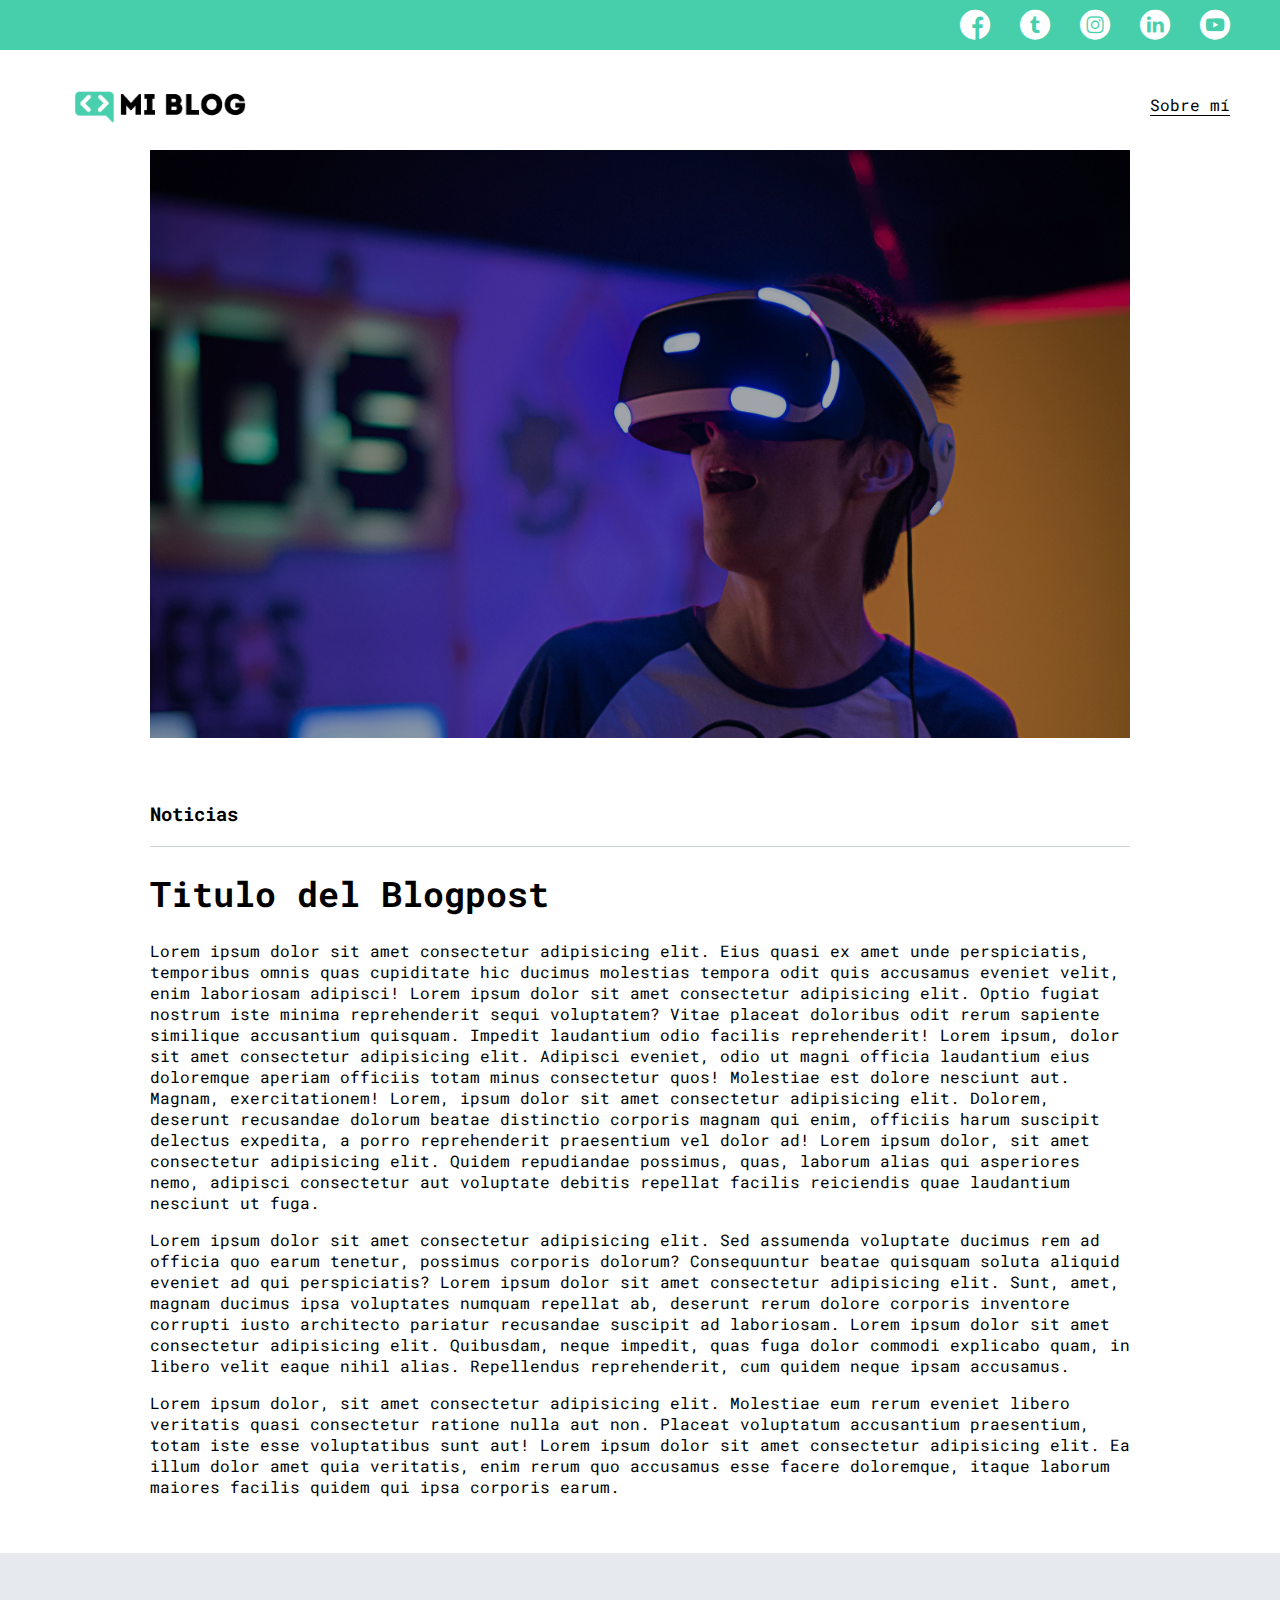
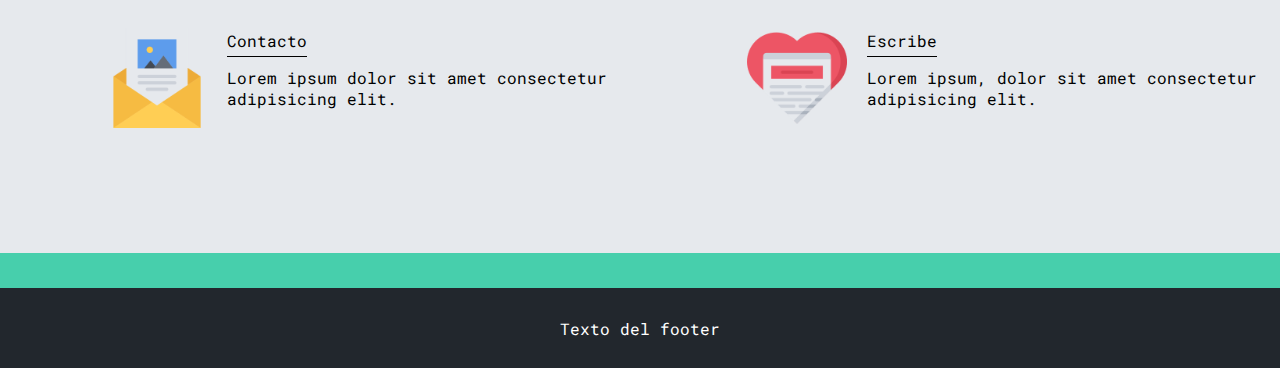
==== public/blog.html @ e0f16978 "Commit con todas las pantallas generadas, y empezando a convertirlo responsive" ====
<!DOCTYPE html>
<html lang="en">
<head>
    <meta charset="UTF-8">
    <meta http-equiv="X-UA-Compatible" content="IE=edge">
    <meta name="viewport" content="width=device-width, initial-scale=1.0">
    <title>Blog</title>
    <link rel="stylesheet" href="./css/main.css">
    <link rel="stylesheet" href="./css/font/flaticon.css">
    <link rel="stylesheet" href="./css/media-queries.css">
</head>
<body class="home-body">
    <header>
        <section class="header-icons-container">
            <div class="icons">
                <a href="#">
                    <span class="flaticon-001-facebook">

                    </span>
                </a>
                <a href="#">
                    <span class="flaticon-002-twitter">

                    </span>
                </a>
                <a href="#">
                    <span class="flaticon-011-instagram">

                    </span>
                </a>
                <a href="#">
                    <span class="flaticon-010-linkedin">

                    </span>
                </a>
                <a href="#">
                    <span class="flaticon-008-youtube">

                    </span>
                </a>
            </div>
        </section>
        <nav>
            <section class="nav-logo-container">
                <a href="./index.html">
                    <img src="./assets/img/Logo-negro.png" alt="Logo de mi Blog">
                </a>
            </section>
            <section class="profile-link">
                <a href="./perfil.html">Sobre mí</a>
            </section>
        </nav>
    </header>
    <main class="blog-main">
        <section class="grid-container blogpost-img-container">
            <img src="./assets/img/post-1.png" alt="">
        </section>

        <section class="blogpost-main-container">
            <div class="grid-container">
                <h3>Noticias</h3>
                <article>
                    <h1>Titulo del Blogpost</h1>
                    <p>Lorem ipsum dolor sit amet consectetur adipisicing elit. Eius quasi ex amet unde perspiciatis, temporibus omnis quas cupiditate hic ducimus molestias tempora odit quis accusamus eveniet velit, enim laboriosam adipisci! Lorem ipsum dolor sit amet consectetur adipisicing elit. Optio fugiat nostrum iste minima reprehenderit sequi voluptatem? Vitae placeat doloribus odit rerum sapiente similique accusantium quisquam. Impedit laudantium odio facilis reprehenderit! Lorem ipsum, dolor sit amet consectetur adipisicing elit. Adipisci eveniet, odio ut magni officia laudantium eius doloremque aperiam officiis totam minus consectetur quos! Molestiae est dolore nesciunt aut. Magnam, exercitationem! Lorem, ipsum dolor sit amet consectetur adipisicing elit. Dolorem, deserunt recusandae dolorum beatae distinctio corporis magnam qui enim, officiis harum suscipit delectus expedita, a porro reprehenderit praesentium vel dolor ad! Lorem ipsum dolor, sit amet consectetur adipisicing elit. Quidem repudiandae possimus, quas, laborum alias qui asperiores nemo, adipisci consectetur aut voluptate debitis repellat facilis reiciendis quae laudantium nesciunt ut fuga.</p>
                    <p>Lorem ipsum dolor sit amet consectetur adipisicing elit. Sed assumenda voluptate ducimus rem ad officia quo earum tenetur, possimus corporis dolorum? Consequuntur beatae quisquam soluta aliquid eveniet ad qui perspiciatis? Lorem ipsum dolor sit amet consectetur adipisicing elit. Sunt, amet, magnam ducimus ipsa voluptates numquam repellat ab, deserunt rerum dolore corporis inventore corrupti iusto architecto pariatur recusandae suscipit ad laboriosam. Lorem ipsum dolor sit amet consectetur adipisicing elit. Quibusdam, neque impedit, quas fuga dolor commodi explicabo quam, in libero velit eaque nihil alias. Repellendus reprehenderit, cum quidem neque ipsam accusamus.</p>
                    <p>Lorem ipsum dolor, sit amet consectetur adipisicing elit. Molestiae eum rerum eveniet libero veritatis quasi consectetur ratione nulla aut non. Placeat voluptatum accusantium praesentium, totam iste esse voluptatibus sunt aut! Lorem ipsum dolor sit amet consectetur adipisicing elit. Ea illum dolor amet quia veritatis, enim rerum quo accusamus esse facere doloremque, itaque laborum maiores facilis quidem qui ipsa corporis earum.</p>                    
                </article>
            </div>
        </section>

        <section class="contact-main-container">
            <div class="contact-left-container">
                <img src="./assets/img/013-newsletter.png" alt="">
                <div class="contact-left">
                    <a href="#">Contacto</a>
                    <p>Lorem ipsum dolor sit amet consectetur adipisicing elit.</p>
                </div>
            </div>
            <div class="contact-right-container">
                <img src="./assets/img/006-like.png" alt="">
                <div class="contact-right">
                    <a href="">Escribe</a>
                    <p>Lorem ipsum, dolor sit amet consectetur adipisicing elit.</p>
                </div>
            </div>
        </section>        
    </main>    
    <footer>
        <p>Texto del footer</p>
    </footer>
</body>
</html>
---- public/css/main.css ----
@import url('https://fonts.googleapis.com/css2?family=Roboto+Mono:wght@400;500;700&family=Roboto+Slab:wght@400;700&family=Roboto:wght@400;500;700;900&display=swap');

body {
    font-family: 'Roboto Mono', monospace;
    margin: 0;
    padding: 0;
}

a {
    text-decoration: none;
    display: inline;
    color: black;
}

.grid-container {
    margin: auto;
    max-width: 980px;
}

header {
    width: 100%;
    height: 150px;
    display: grid;
    grid-template-rows: 1fr 1fr;
}

header .header-icons-container {
    width: 100%;
    height: 50px;
    display: grid;
    background-color: #47cfac;
    justify-content: end;
}

header .header-icons-container .icons {
    display: grid;
    grid-template-columns: 1fr 1fr 1fr 1fr 1fr;
    gap: 10px;
    align-items: center;
    justify-items: center;
    margin-right: 50px;
}

header .icons span {
    color: white;
}

nav {
    display: grid;
    grid-template-columns: 1fr 1fr;
    height: 90px;
}

nav .nav-logo-container {
    margin-left: 50px;
}

nav .nav-logo-container img {
    width: 220px;
    margin-top: 10px;
}

nav .profile-link {
    display: flex;
    align-items: center;
    justify-content: flex-end;
    margin-right: 50px;
}

nav .profile-link a {
    color: black;
    border-bottom: 1px solid black;
}

.home-main {
    display: grid;
    grid-template-columns: 1fr 4fr 1fr;
    height: 100%;
    background-image: url('../assets/img/Cover.png');
    background-position: center;
    background-repeat: no-repeat;
    background-size: cover;
}

.home-main section {
    display: grid;
    grid-column: 2;
    justify-items:center ;
    height: 350px;
    margin-top: 80px;
}

.home-main-text {
    font-family: 'Roboto Mono', monospace;
    font-size: 30px;
    font-weight: 700px;
    letter-spacing: 10px;
    color: white;
    text-align: center;
}

.home-main-button {
    width: 110px;
    height: 50px;
    background: #47cfac;
}

.home-main-button a {
    font-weight: 700;
    font-size: 18px;
}

.blogs-main {
    display: grid;    
}

.blogs-news-container {
    background-color: #e6e9ed;
    padding: 0 50px 40px;
}

.blogs-main-new {
    display: grid;
    grid-template-columns: 2fr 1fr;
    grid-template-rows: 2fr;
}

.blogs-news-img-container {
    grid-column: 1;
}
.blogs-news-img-container img {
    width: 85%;
}

.blogs-news-info-container {
    grid-column: 2;
}

.blogs-news-info-container p {
    margin-bottom: 35px;
}

.blogs-posts-container {
    padding: 0 50px 40px;    
}

.blogs-posts-container h3 {
    border-bottom: 1px solid #cdd2da;
    padding-bottom: 20px;
    text-align: center;
}

.blogs-button {
    border: 1px solid #47cfac;
    padding: 10px 15px;
    font-size: 12px;
}

.blogs-posts-container .post-container {
    display: inline-block;
    padding-left: 10px;
    max-width: 30%;
    margin-bottom: 50px;
}

.blogs-posts-container .post-container p {
    margin-bottom: 35px;
}

.blogs-posts-container .post-container img {
    width: 100%;  
}

footer {
    width: 100%;
    height: 80px;
    background-color: #22272d;
    border-top: 35px solid #47cfac;
    text-align: center;
}

footer p {
    color: white;
    margin-top: 30px;

}

.blogpost-img-container {
    padding: 0 50px 40px;
}

.blogpost-img-container img {
    width: 100%;
}

.blogpost-main-container {
    padding: 0 50px 40px;
}

.blogpost-main-container h3 {
    border-bottom: 1px solid #cdd2da;
    padding-bottom: 20px;
}

.blogpost-main-container .grid-container article h1 {
    font-size: 35px;
}

.contact-main-container {
    width: 100%;
    min-height: 250px;
    display: grid;
    grid-template-columns: 1fr 1fr;
    background-color: #e6e9ed;    
    padding-bottom: 50px;
}

.contact-main-container .contact-left-container {
    display: grid;
    gap: 20px;
    grid-template-columns: 1fr 2fr;
    align-items: center;
    justify-items: end;
}

.contact-main-container .contact-right-container {
    display: grid;
    gap: 20px;
    grid-template-columns: 1fr 2fr;
    align-items: center;
    justify-items: end;
}

.contact-main-container div a {
    border-bottom: 1px solid black;
    padding-bottom: 5px;
}

.contact-main-container img {
    width: 100px;
}

.profile-main-container {
    padding: 70px 40px;
    background-color: #e6e9ed;
    margin-bottom: 50px;
}

.profile-main-container img {
    width: 320px;
    margin-right: 30px;
}

.profile-main-container .profile-container {
    display: flex;
}

.profile-main-projects {
    padding: 0 50px 40px;
}

.profile-main-projects h3 {
    border-bottom: 1px solid #cdd2da;
    padding-bottom: 35px;
    text-align: center;
}

.projects-main-container {
    display: grid;
    grid-template-columns: 1fr 1fr 1fr;
}

.project-container {
    padding: 0 10px;
}
---- public/css/font/flaticon.css ----
/*
  	Flaticon icon font: Flaticon
  	Creation date: 20/12/2018 09:27
  	*/

@font-face {
  font-family: "Flaticon";
  src: url("./Flaticon.eot");
  src: url("./Flaticon.eot?#iefix") format("embedded-opentype"),
       url("./Flaticon.woff") format("woff"),
       url("./Flaticon.ttf") format("truetype"),
       url("./Flaticon.svg#Flaticon") format("svg");
  font-weight: normal;
  font-style: normal;
}

@media screen and (-webkit-min-device-pixel-ratio:0) {
  @font-face {
    font-family: "Flaticon";
    src: url("./Flaticon.svg#Flaticon") format("svg");
  }
}

[class^="flaticon-"]:before, [class*=" flaticon-"]:before,
[class^="flaticon-"]:after, [class*=" flaticon-"]:after {   
  font-family: Flaticon;
        font-size: 30px;
font-style: normal;
margin-left: 20px;
}

.flaticon-001-facebook:before { content: "\f100"; }
.flaticon-002-twitter:before { content: "\f101"; }
.flaticon-003-whatsapp:before { content: "\f102"; }
.flaticon-004-groupme:before { content: "\f103"; }
.flaticon-005-kik:before { content: "\f104"; }
.flaticon-006-skype:before { content: "\f105"; }
.flaticon-007-periscope:before { content: "\f106"; }
.flaticon-008-youtube:before { content: "\f107"; }
.flaticon-009-itunes:before { content: "\f108"; }
.flaticon-010-linkedin:before { content: "\f109"; }
.flaticon-011-instagram:before { content: "\f10a"; }
.flaticon-012-messenger:before { content: "\f10b"; }
.flaticon-013-twitter-1:before { content: "\f10c"; }
.flaticon-014-snapchat:before { content: "\f10d"; }
.flaticon-015-reddit:before { content: "\f10e"; }
---- public/css/media-queries.css ----
@media (max-width: 900px) {
    .blogs-main-new {
        grid-template-columns: 1fr;
        grid-template-rows: 3fr;
    }
    .blogs-news-img-container {
        grid-row: 2;        
    }
    .blogs-news-info-container {
        grid-column: 1;
        grid-row: 3;
    }
}

@media (max-width: 460px) {
    nav .nav-logo-container {
        margin-left: 0;
    }
    nav .nav-logo-container img {
        width: 200px;
    }      
    .home-main section {
        height: 400px;
    }
}
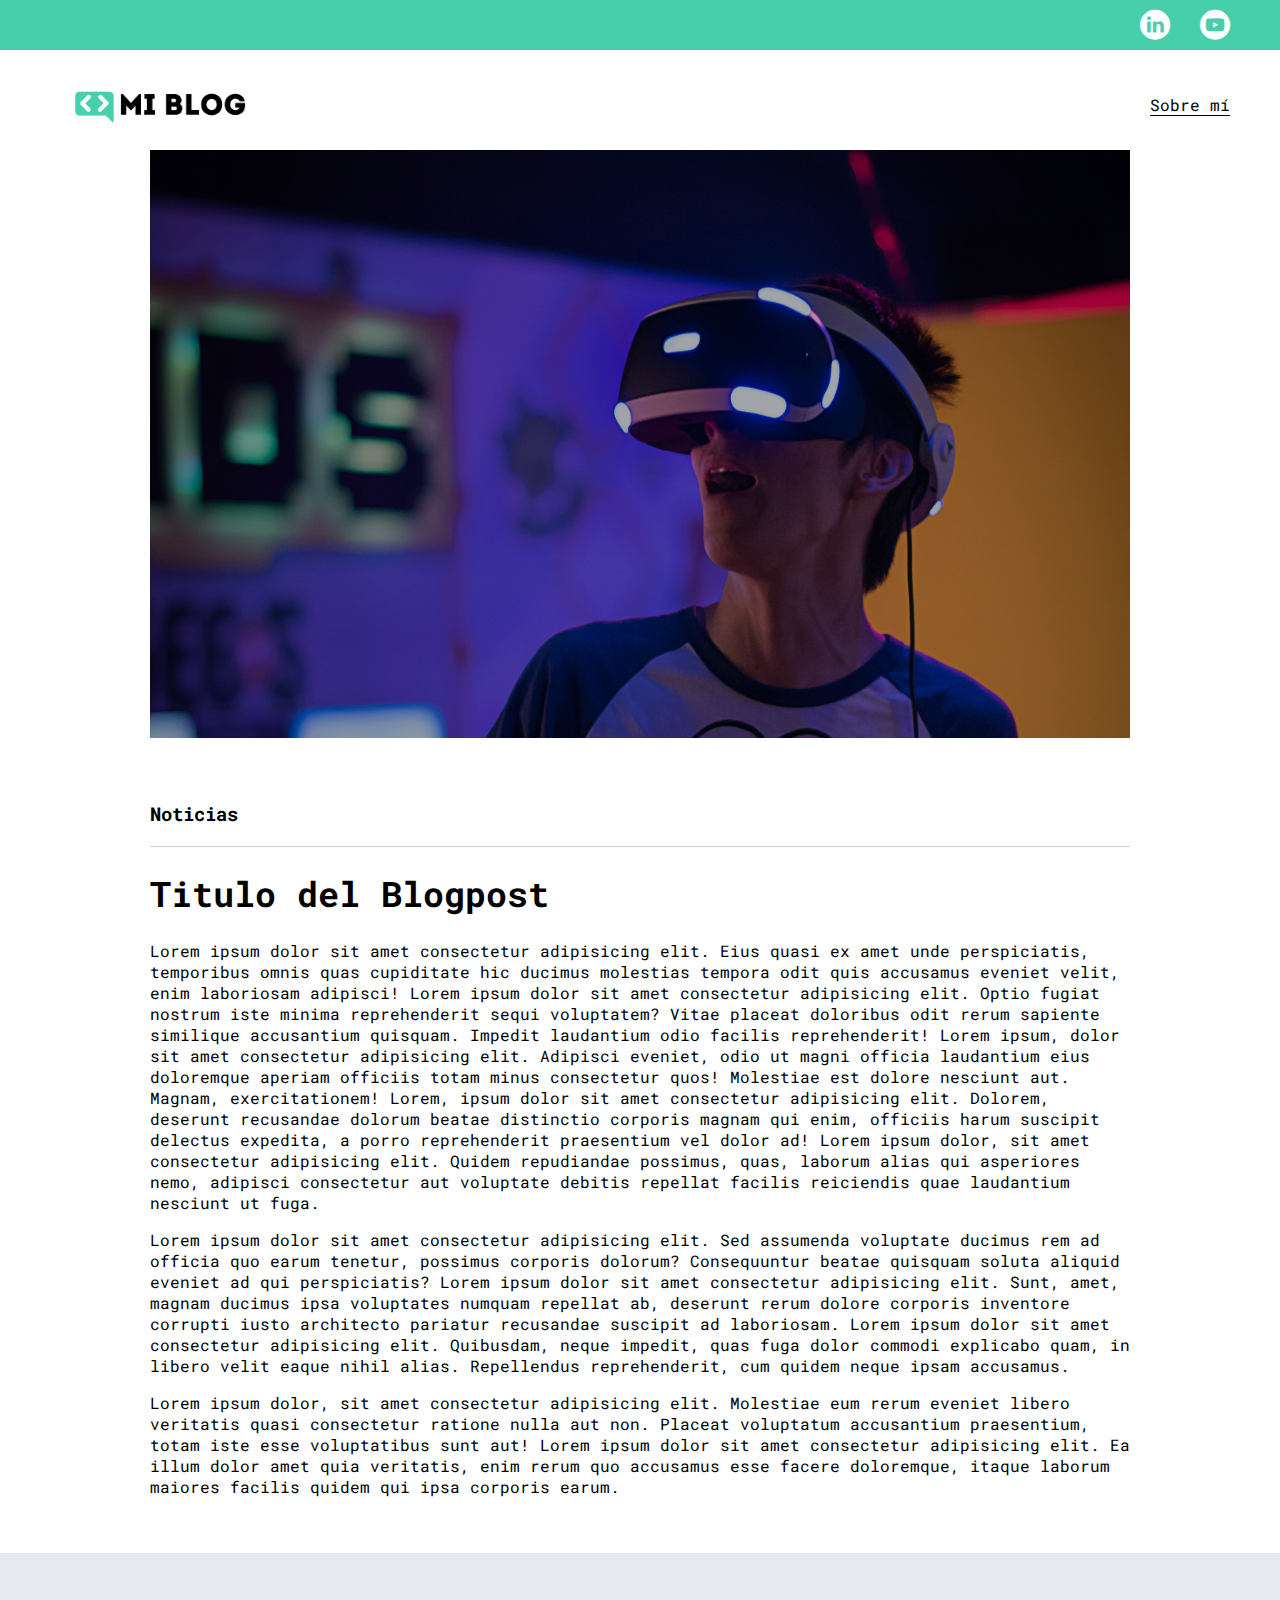
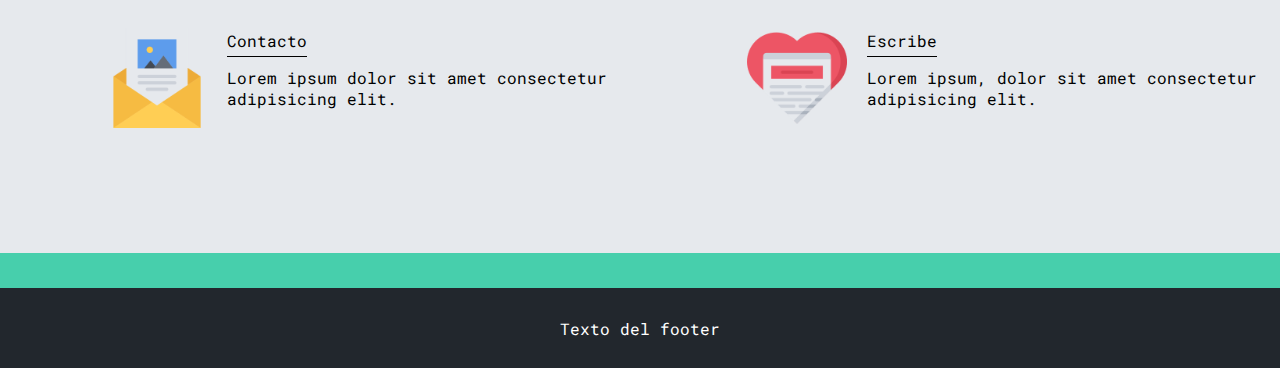
==== commit e2f243a7: "Commmit con sector responsive configurado" ====
--- a/public/blog.html
+++ b/public/blog.html
@@ -13,7 +13,7 @@
     <header>
         <section class="header-icons-container">
             <div class="icons">
-                <a href="#">
+               <!--  <a href="#">
                     <span class="flaticon-001-facebook">
 
                     </span>
@@ -27,13 +27,13 @@
                     <span class="flaticon-011-instagram">
 
                     </span>
-                </a>
-                <a href="#">
+                </a> -->
+                <a href="https://www.linkedin.com/in/carlosivancortescruz">
                     <span class="flaticon-010-linkedin">
 
                     </span>
                 </a>
-                <a href="#">
+                <a href="https://www.youtube.com/channel/UCGN8EnuXakDmrt6y5cmU-PA">
                     <span class="flaticon-008-youtube">
 
                     </span>
--- a/public/css/main.css
+++ b/public/css/main.css
@@ -34,7 +34,7 @@
 
 header .header-icons-container .icons {
     display: grid;
-    grid-template-columns: 1fr 1fr 1fr 1fr 1fr;
+    grid-template-columns: 1fr 1fr;
     gap: 10px;
     align-items: center;
     justify-items: center;
--- a/public/css/media-queries.css
+++ b/public/css/media-queries.css
@@ -9,6 +9,26 @@
     .blogs-news-info-container {
         grid-column: 1;
         grid-row: 3;
+    }
+    .blogs-posts-container .post-container {
+        max-width: 45%;
+    }
+    .projects-main-container {
+        grid-template-columns: 1fr;
+        grid-template-rows: 3fr;
+    }
+    .profile-main-container .profile-container {
+        display: block;
+    }
+    .contact-main-container {
+        grid-template-columns: 1fr;
+        gap: 20px;
+    }
+}
+
+@media (max-width: 600px) {
+    .blogs-posts-container .post-container {
+        max-width: 95%;
     }
 }
 
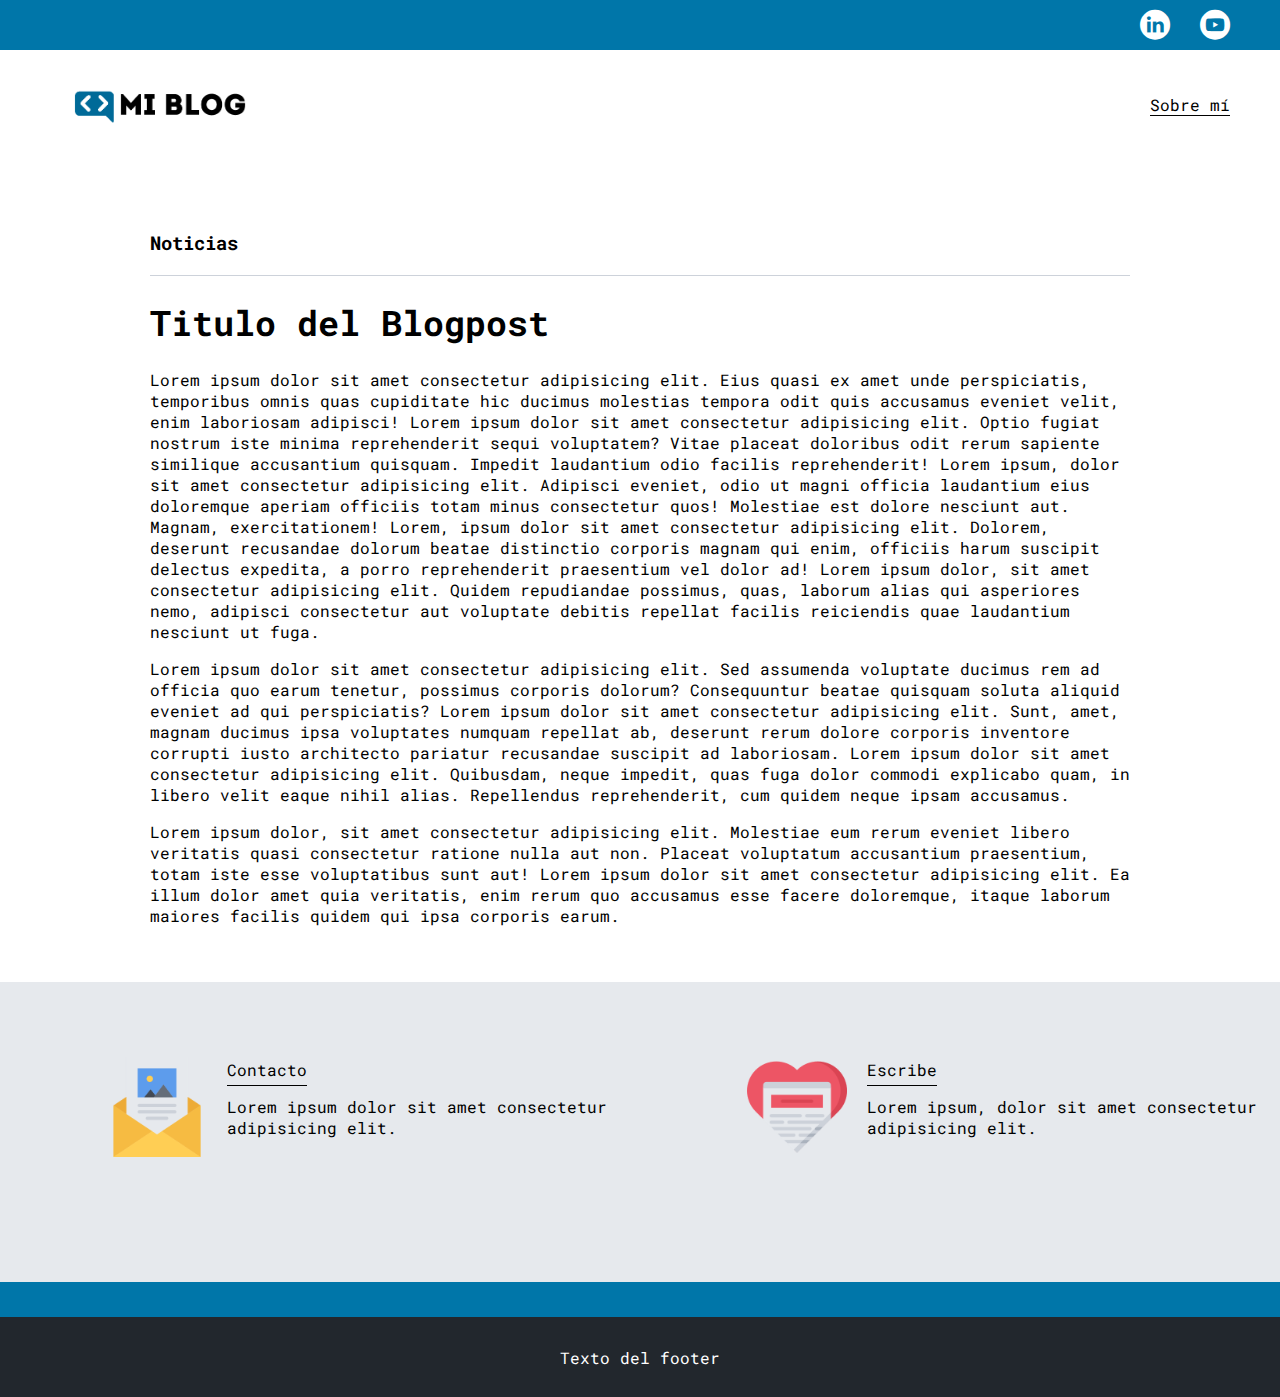
==== commit 16510007: "Commit con el blog personalizado ya a colores cuztomizados" ====
--- a/public/blog.html
+++ b/public/blog.html
@@ -43,7 +43,7 @@
         <nav>
             <section class="nav-logo-container">
                 <a href="./index.html">
-                    <img src="./assets/img/Logo-negro.png" alt="Logo de mi Blog">
+                    <img src="./assets/img/Logo-darkblue.png" alt="Logo de mi Blog">
                 </a>
             </section>
             <section class="profile-link">
@@ -53,7 +53,7 @@
     </header>
     <main class="blog-main">
         <section class="grid-container blogpost-img-container">
-            <img src="./assets/img/post-1.png" alt="">
+            <img src="https://images.rawpixel.com/image_800/czNmcy1wcml2YXRlL3Jhd3BpeGVsX2ltYWdlcy93ZWJzaXRlX2NvbnRlbnQvbHIvdjExMi1uaW5nLTE3LWJ1c2luZXNzLmpwZw.jpg"  alt="">
         </section>
 
         <section class="blogpost-main-container">
--- a/public/css/main.css
+++ b/public/css/main.css
@@ -28,7 +28,7 @@
     width: 100%;
     height: 50px;
     display: grid;
-    background-color: #47cfac;
+    background-color: #0076a9;
     justify-content: end;
 }
 
@@ -76,7 +76,7 @@
     display: grid;
     grid-template-columns: 1fr 4fr 1fr;
     height: 100%;
-    background-image: url('../assets/img/Cover.png');
+    background-image: url('../assets/img/index_image.jpg');
     background-position: center;
     background-repeat: no-repeat;
     background-size: cover;
@@ -95,19 +95,20 @@
     font-size: 30px;
     font-weight: 700px;
     letter-spacing: 10px;
-    color: white;
+    color: #1c3c4b;
     text-align: center;
 }
 
 .home-main-button {
     width: 110px;
     height: 50px;
-    background: #47cfac;
+    background:  #0076a9;
 }
 
 .home-main-button a {
     font-weight: 700;
     font-size: 18px;
+    color: white;
 }
 
 .blogs-main {
@@ -151,7 +152,7 @@
 }
 
 .blogs-button {
-    border: 1px solid #47cfac;
+    border: 1px solid   #0076a9;
     padding: 10px 15px;
     font-size: 12px;
 }
@@ -175,7 +176,7 @@
     width: 100%;
     height: 80px;
     background-color: #22272d;
-    border-top: 35px solid #47cfac;
+    border-top: 35px solid  #0076a9;
     text-align: center;
 }
 
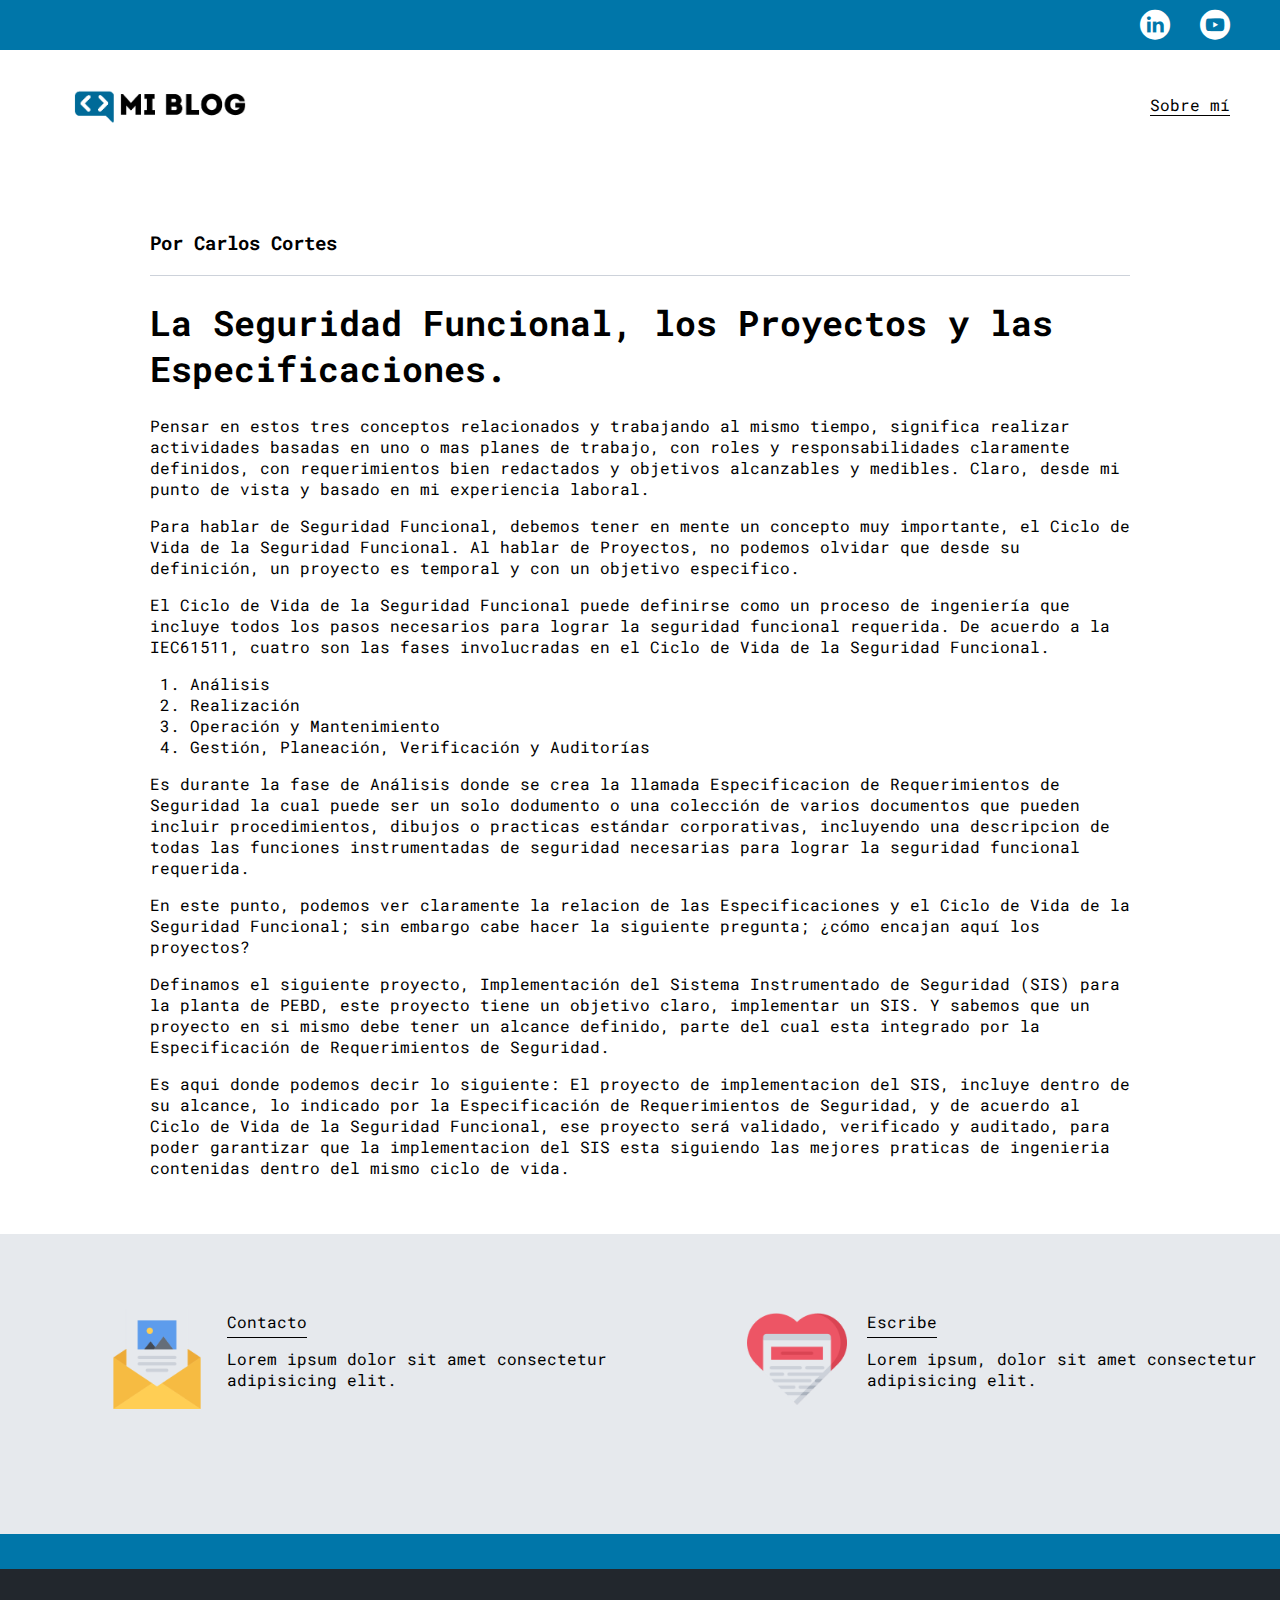
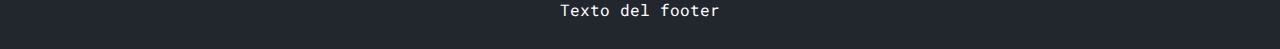
==== commit 0c692c88: "Commit ocn pagina personalizada" ====
--- a/public/blog.html
+++ b/public/blog.html
@@ -4,7 +4,7 @@
     <meta charset="UTF-8">
     <meta http-equiv="X-UA-Compatible" content="IE=edge">
     <meta name="viewport" content="width=device-width, initial-scale=1.0">
-    <title>Blog</title>
+    <title>Buenas Prácticas</title>
     <link rel="stylesheet" href="./css/main.css">
     <link rel="stylesheet" href="./css/font/flaticon.css">
     <link rel="stylesheet" href="./css/media-queries.css">
@@ -58,12 +58,22 @@
 
         <section class="blogpost-main-container">
             <div class="grid-container">
-                <h3>Noticias</h3>
+                <h3>Por Carlos Cortes</h3>
                 <article>
-                    <h1>Titulo del Blogpost</h1>
-                    <p>Lorem ipsum dolor sit amet consectetur adipisicing elit. Eius quasi ex amet unde perspiciatis, temporibus omnis quas cupiditate hic ducimus molestias tempora odit quis accusamus eveniet velit, enim laboriosam adipisci! Lorem ipsum dolor sit amet consectetur adipisicing elit. Optio fugiat nostrum iste minima reprehenderit sequi voluptatem? Vitae placeat doloribus odit rerum sapiente similique accusantium quisquam. Impedit laudantium odio facilis reprehenderit! Lorem ipsum, dolor sit amet consectetur adipisicing elit. Adipisci eveniet, odio ut magni officia laudantium eius doloremque aperiam officiis totam minus consectetur quos! Molestiae est dolore nesciunt aut. Magnam, exercitationem! Lorem, ipsum dolor sit amet consectetur adipisicing elit. Dolorem, deserunt recusandae dolorum beatae distinctio corporis magnam qui enim, officiis harum suscipit delectus expedita, a porro reprehenderit praesentium vel dolor ad! Lorem ipsum dolor, sit amet consectetur adipisicing elit. Quidem repudiandae possimus, quas, laborum alias qui asperiores nemo, adipisci consectetur aut voluptate debitis repellat facilis reiciendis quae laudantium nesciunt ut fuga.</p>
-                    <p>Lorem ipsum dolor sit amet consectetur adipisicing elit. Sed assumenda voluptate ducimus rem ad officia quo earum tenetur, possimus corporis dolorum? Consequuntur beatae quisquam soluta aliquid eveniet ad qui perspiciatis? Lorem ipsum dolor sit amet consectetur adipisicing elit. Sunt, amet, magnam ducimus ipsa voluptates numquam repellat ab, deserunt rerum dolore corporis inventore corrupti iusto architecto pariatur recusandae suscipit ad laboriosam. Lorem ipsum dolor sit amet consectetur adipisicing elit. Quibusdam, neque impedit, quas fuga dolor commodi explicabo quam, in libero velit eaque nihil alias. Repellendus reprehenderit, cum quidem neque ipsam accusamus.</p>
-                    <p>Lorem ipsum dolor, sit amet consectetur adipisicing elit. Molestiae eum rerum eveniet libero veritatis quasi consectetur ratione nulla aut non. Placeat voluptatum accusantium praesentium, totam iste esse voluptatibus sunt aut! Lorem ipsum dolor sit amet consectetur adipisicing elit. Ea illum dolor amet quia veritatis, enim rerum quo accusamus esse facere doloremque, itaque laborum maiores facilis quidem qui ipsa corporis earum.</p>                    
+                    <h1>La Seguridad Funcional, los Proyectos y las Especificaciones.</h1>
+                    <p>Pensar en estos tres conceptos relacionados y trabajando al mismo tiempo, significa realizar actividades basadas en uno o mas planes de trabajo, con roles y responsabilidades claramente definidos, con requerimientos bien redactados y objetivos alcanzables y medibles. Claro, desde mi punto de vista y basado en mi experiencia laboral.</p>
+                    <p>Para hablar de Seguridad Funcional, debemos tener en mente un concepto muy importante, el Ciclo de Vida de la Seguridad Funcional. Al hablar de Proyectos, no podemos olvidar que desde su definición, un proyecto es temporal y con un objetivo especifico.</p>
+                    <p>El Ciclo de Vida de la Seguridad Funcional puede definirse como un proceso de ingeniería que incluye todos los pasos necesarios para lograr la seguridad funcional requerida. De acuerdo a la IEC61511, cuatro son las fases involucradas en el Ciclo de Vida de la Seguridad Funcional.</p>
+                    <ol>
+                        <li>Análisis</li>
+                        <li>Realización</li>
+                        <li>Operación y Mantenimiento</li>
+                        <li>Gestión, Planeación, Verificación y Auditorías</li>
+                    </ol>                    
+                    <p>Es durante la fase de Análisis donde se crea la llamada Especificacion de Requerimientos de Seguridad la cual puede ser un solo dodumento o una colección de varios documentos que pueden incluir procedimientos, dibujos o practicas estándar corporativas, incluyendo una descripcion de todas las funciones instrumentadas de seguridad necesarias para lograr la seguridad funcional requerida.</p>
+                    <p>En este punto, podemos ver claramente la relacion de las Especificaciones y el Ciclo de Vida de la Seguridad Funcional; sin embargo cabe hacer la siguiente pregunta; ¿cómo encajan aquí los proyectos?</p>
+                    <p>Definamos el siguiente proyecto, Implementación del Sistema Instrumentado de Seguridad (SIS) para la planta de PEBD, este proyecto tiene un objetivo claro, implementar un SIS. Y sabemos que un proyecto en si mismo debe tener un alcance definido, parte del cual esta integrado por la Especificación de Requerimientos de Seguridad.</p>
+                    <p>Es aqui donde podemos decir lo siguiente: El proyecto de implementacion del SIS, incluye dentro de su alcance, lo indicado por la Especificación de Requerimientos de Seguridad, y de acuerdo al Ciclo de Vida de la Seguridad Funcional, ese proyecto será validado, verificado y auditado, para poder garantizar que la implementacion del SIS esta siguiendo las mejores praticas de ingenieria contenidas dentro del mismo ciclo de vida.</p>
                 </article>
             </div>
         </section>
--- a/public/css/main.css
+++ b/public/css/main.css
@@ -248,8 +248,12 @@
 }
 
 .profile-main-container img {
-    width: 320px;
-    margin-right: 30px;
+    width: 250px;
+    margin-right: 20px;
+    background-repeat: no-repeat;
+    background-position: 50%;
+    border-radius: 50%;
+    background-size: 100% auto;
 }
 
 .profile-main-container .profile-container {
--- a/public/css/media-queries.css
+++ b/public/css/media-queries.css
@@ -20,6 +20,14 @@
     .profile-main-container .profile-container {
         display: block;
     }
+
+    .profile-main-container img {
+        width: 250px;
+        margin-right: 0;
+        position: relative;
+        left: 20px;
+    }
+    
     .contact-main-container {
         grid-template-columns: 1fr;
         gap: 20px;
